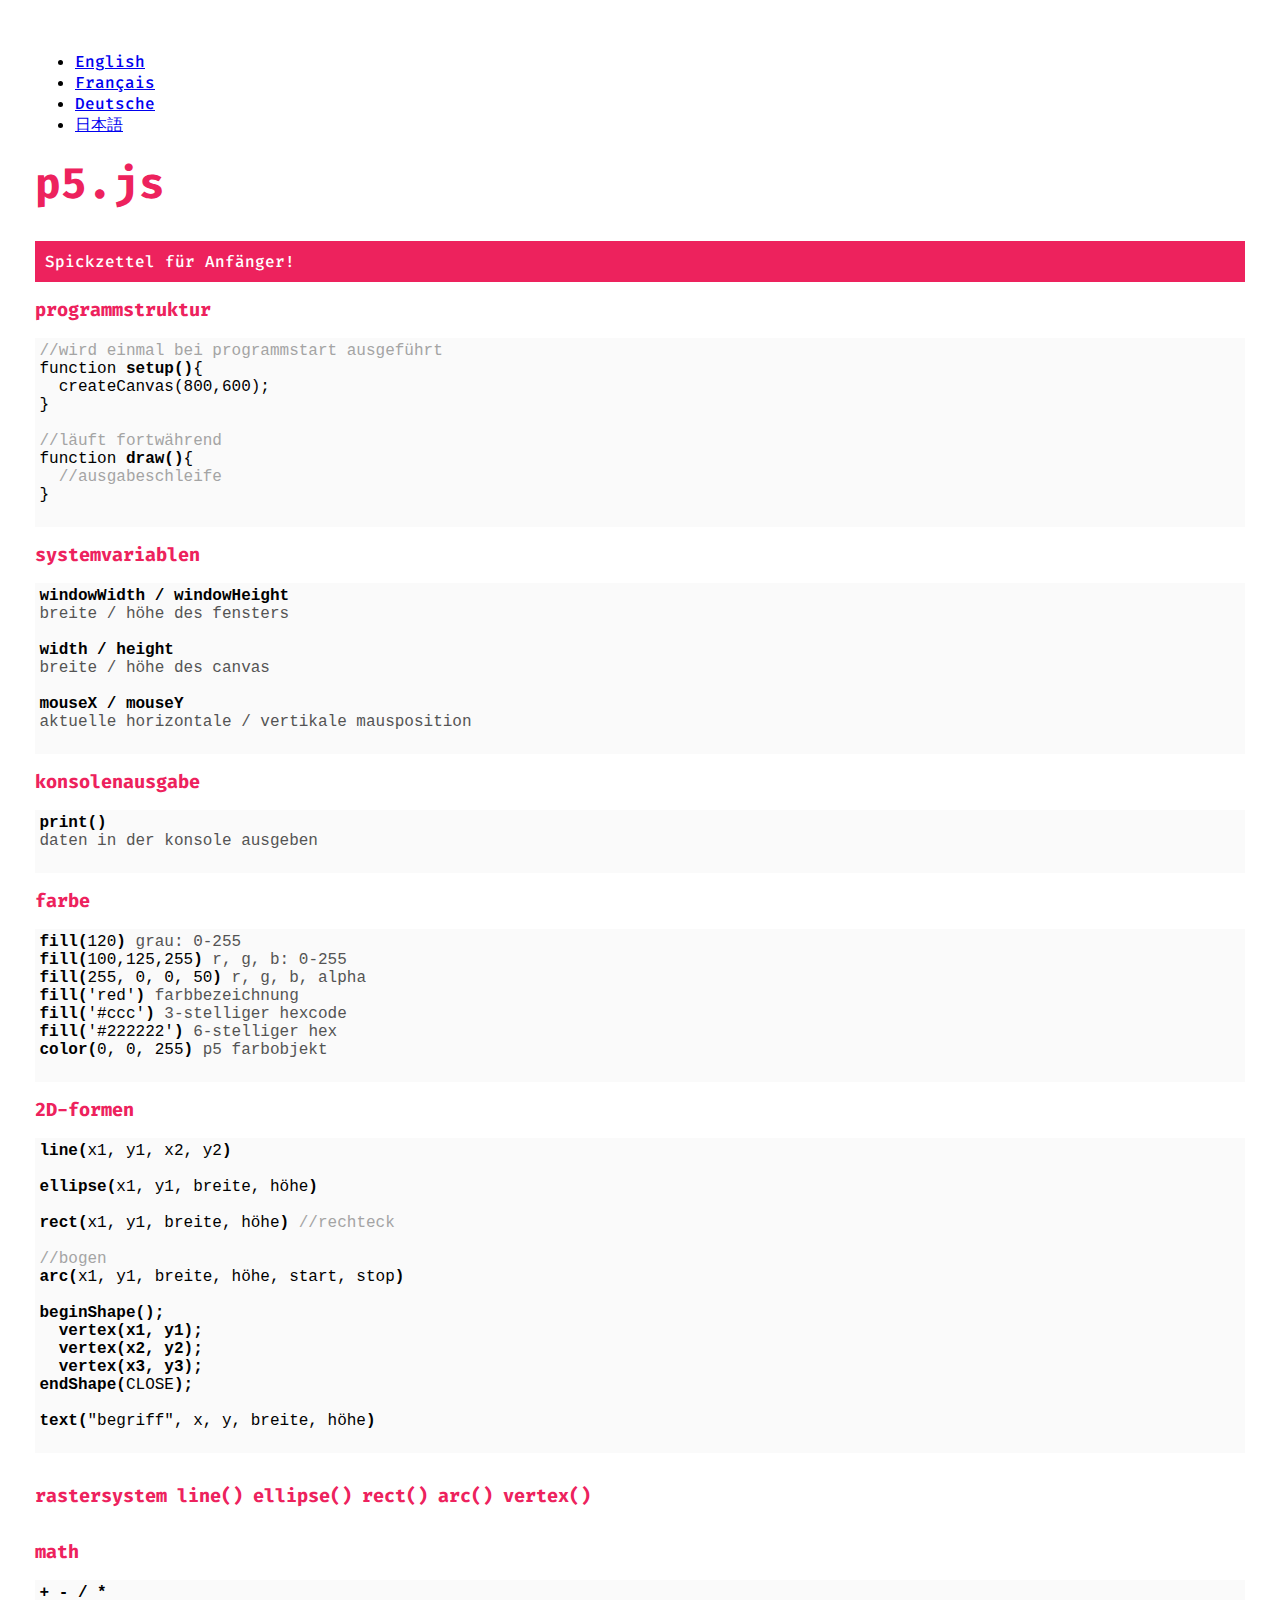
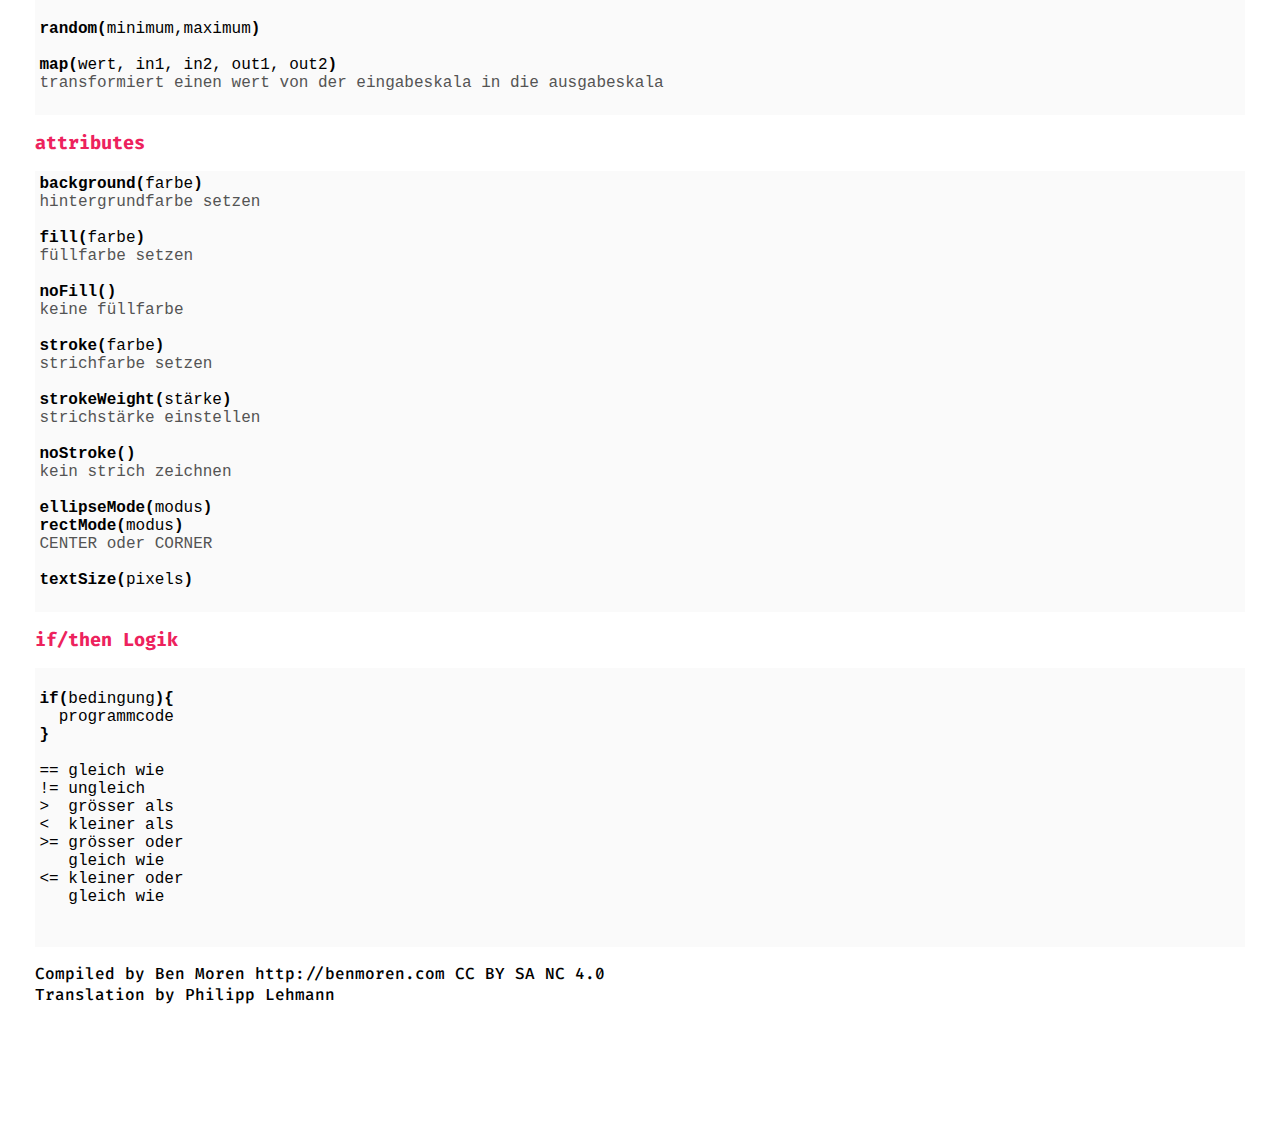
==== de.html @ 1f4839c2 "Add Japanese translation" ====
<!DOCTYPE html>
<html>
<head>
	<title>p5.js Cheat Sheet</title>
	<meta http-equiv="pragma" content="no-cache" />
	<meta http-equiv="cache-control" content="no-cache" />

	<link rel="stylesheet" type="text/css" href="./style.css" media="all">

	<script src="./assets/js/p5.min.js"></script>
	<script src="./assets/js/p5.dom.min.js"></script>
</head>
<body>
	<header id="page-header">
		<ul id="language-selection">
			<li><a href="index.html">English</a></li>
			<li><a href="fr.html">Français</a></li>
			<li><a href="de.html">Deutsche</a></li>
			<li><a href="ja.html">日本語</a></li>
		</ul>
	</header>

	<article id="cheat-sheet">
		<div class="column">
			<header>
				<h1 id="title">p5.js</h1>
				<p id="subtitle"> Spickzettel für Anfänger!</p>
			</header>

			<section>
				<h1>programmstruktur</h1>
				<pre>
<span class="code-comments">//wird einmal bei programmstart ausgeführt</span>
function <strong>setup()</strong>{
  createCanvas(800,600);
}

<span class="code-comments">//läuft fortwährend</span>
function <strong>draw()</strong>{
  <span class="code-comments">//ausgabeschleife</span>
}
				</pre>
			</section>

			<section>
				<h1>systemvariablen</h1>
				<pre>
<strong>windowWidth / windowHeight</strong>
<span class="descriptors">breite / höhe des fensters</span>

<strong>width / height</strong>
<span class="descriptors">breite / höhe des canvas</span>

<strong>mouseX / mouseY</strong>
<span class="descriptors">aktuelle horizontale / vertikale mausposition</span>
				</pre>
			</section>

			<section>
				<h1>konsolenausgabe</h1>
				<pre>
<strong>print()</strong>
<span class="descriptors">daten in der konsole ausgeben</span>
				</pre>
			</section>

			<section>
				<h1>farbe</h1>
				<pre>
<strong>fill(</strong>120<strong>)</strong> <span class="descriptors">grau: 0-255</span>
<strong>fill(</strong>100,125,255<strong>)</strong> <span class="descriptors">r, g, b: 0-255</span>
<strong>fill(</strong>255, 0, 0, 50<strong>)</strong> <span class="descriptors">r, g, b, alpha</span>
<strong>fill(</strong>'red'<strong>)</strong> <span class="descriptors">farbbezeichnung</span>
<strong>fill(</strong>'#ccc'<strong>)</strong> <span class="descriptors">3-stelliger hexcode</span>
<strong>fill(</strong>'#222222'<strong>)</strong> <span class="descriptors">6-stelliger hex</span>
<strong>color(</strong>0, 0, 255<strong>)</strong> <span class="descriptors">p5 farbobjekt</span>
				</pre>
			</section>
		</div>

		<div class="column">
			<section>
				<h1>2D-formen</h1>
				<pre>
<strong>line(</strong>x1, y1, x2, y2<strong>)</strong>

<strong>ellipse(</strong>x1, y1, breite, höhe<strong>)</strong>

<strong>rect(</strong>x1, y1, breite, höhe<strong>)</strong> <span class="code-comments">//rechteck</span>

<span class="code-comments">//bogen</span>
<strong>arc(</strong>x1, y1, breite, höhe, start, stop<strong>)</strong>

<strong>beginShape();</strong>
  <strong>vertex(x1, y1);</strong>
  <strong>vertex(x2, y2);</strong>
  <strong>vertex(x3, y3);</strong>
<strong>endShape(</strong>CLOSE<strong>);</strong>

<strong>text(</strong>"begriff", x, y, breite, höhe<strong>)</strong>
				</pre>

				<ul>
					<li class="canvas-container">
						<h2>rastersystem</h2>
						<div id="grid-canvas"></div>
					</li>
					<li class="canvas-container">
						<h2>line()</h2>
						<div id="line-canvas"></div>
					</li>
					<li class="canvas-container">
						<h2>ellipse()</h2>
						<div id="ellipse-canvas"></div>
					</li>
					<li class="canvas-container">
						<h2>rect()</h2>
						<div id="rect-canvas"></div>
					</li>
					<li class="canvas-container">
						<h2>arc()</h2>
						<div id="arc-canvas"></div>
					</li>
					<li class="canvas-container">
						<h2>vertex()</h2>
						<div id="vertex-canvas"></div>
					</li>
				</ul>
			</section>

			<section>
				<h1>math</h1>
				<pre>
<strong>+ - / *</strong>

<strong>random(</strong>minimum,maximum<strong>)</strong>

<strong>map(</strong>wert, in1, in2, out1, out2<strong>)</strong>
<span class="descriptors">transformiert einen wert von der eingabeskala in die ausgabeskala</span>
				</pre>
			</section>
		</div>

		<div class="column">
			<section>
				<h1>attributes</h1>
				<pre>
<strong>background(</strong>farbe<strong>)</strong>
<span class="descriptors">hintergrundfarbe setzen</span>

<strong>fill(</strong>farbe<strong>)</strong>
<span class="descriptors">füllfarbe setzen</span>

<strong>noFill()</strong>
<span class="descriptors">keine füllfarbe</span>

<strong>stroke(</strong>farbe<strong>)</strong>
<span class="descriptors">strichfarbe setzen</span>

<strong>strokeWeight(</strong>stärke<strong>)</strong>
<span class="descriptors">strichstärke einstellen</span>

<strong>noStroke()</strong>
<span class="descriptors">kein strich zeichnen</span>

<strong>ellipseMode(</strong>modus<strong>)</strong>
<strong>rectMode(</strong>modus<strong>)</strong>
<span class="descriptors">CENTER oder CORNER</span>

<strong>textSize(</strong>pixels<strong>)</strong>
				</pre>
			</section>

			<section>
				<h1>if/then Logik</h1>
				<pre>

<strong>if(</strong>bedingung<strong>){</strong>
  programmcode
<strong>}</strong>

== gleich wie
!= ungleich
>  grösser als
<  kleiner als
>= grösser oder
   gleich wie
<= kleiner oder
   gleich wie

				</pre>
				<div id="ifelse-canvas"></div>
			</section>
		</div>
	</article>

	<footer>
		Compiled by Ben Moren http://benmoren.com CC BY SA NC 4.0<br/>
		Translation by Philipp Lehmann
	</footer>
	<script src="./de-main.js"></script>
</body>
</html>
---- style.css ----
@font-face{
	font-family: "Fira Code";
	font-weight: normal;
	src: url("/fonts/FiraCode-Regular.otf") format("truetype");
}

@font-face{
	font-family: "Fira Code";
	font-weight: light;
	src: url("/fonts/FiraCode-Light.otf") format("truetype");
}

@font-face{
	font-family: "Fira Code";
	font-weight: medium;
	src: url("/fonts/FiraCode-Medium.otf") format("truetype");
}

@font-face{
	font-family: "Fira Code";
	font-weight: bold;
	src: url("/fonts/FiraCode-Bold.otf") format("truetype");
}

*{
	color-adjust: exact;
	-webkit-print-color-adjust: exact;
}

body{
	padding: 35px;
	margin: 0;
	font-family: "Fira Code", monospace;
	font-size: 12pt;
}

h1, h2{
	color: #ed225d;
	font-size: 14pt;
}

#cheat-sheet{

}

#cheat-sheet pre{
	padding: 4.5px;
	background: #fafafa;
	white-space: pre-wrap;
}

#cheat-sheet pre .code-comments{
	color: #a4a4a4;
}

#cheat-sheet pre .descriptors{
	color: #545454;
}

#cheat-sheet #title{
	margin-top: 20px;
	font-size: 32pt;
}

#cheat-sheet #subtitle{
	padding: 10px;
	color: white;
	background: #ed225d;
}

#cheat-sheet ul{
	padding: 0;
	list-style: none;
}

#cheat-sheet .canvas-container{
	display: inline-block;
}

@media screen and (max-width: 375px){
	body{
		padding: 20px;
		font-size: 11pt;
	}

	h1, h2{
		font-size: 10pt;
	}
}

@media print{
	@page{
		size: landscape;
		margin: 0;
	}

	body{
		font-size: 9.5pt;
		padding-top: 25px;
		padding-bottom: 0;
	}

	h1, h2{
		margin: 0px;
	}

	h2{
		font-size: 9.5pt;
	}

	#cheat-sheet{
		display: flex;
		justify-content: space-between;
	}

	#cheat-sheet .column{
		width: 31%;
		/*display: inline-block;*/
	}

	#cheat-sheet .canvas-container{
		width: 31%;
	}

	#cheat-sheet .canvas-container .p5Canvas{
		width: 10vw !important;
		height: 10vw !important;
	}

	#cheat-sheet pre{
		margin-top: 0;
		margin-bottom: 5px;
	}

	#cheat-sheet #title{
		display: inline-block;
		margin-top: 0;
		padding-top: 0;
	}

	#cheat-sheet #subtitle{
		display: inline-block;
		margin-left: 10px;
		width: 120px;
	}

	#cheat-sheet #ifelse-canvas{
		position: absolute;
		bottom: 150px;
		right: 35px;
	}

	#cheat-sheet #ifelse-canvas canvas{
		width: 170px !important;
		height: 194px !important;
	}
}
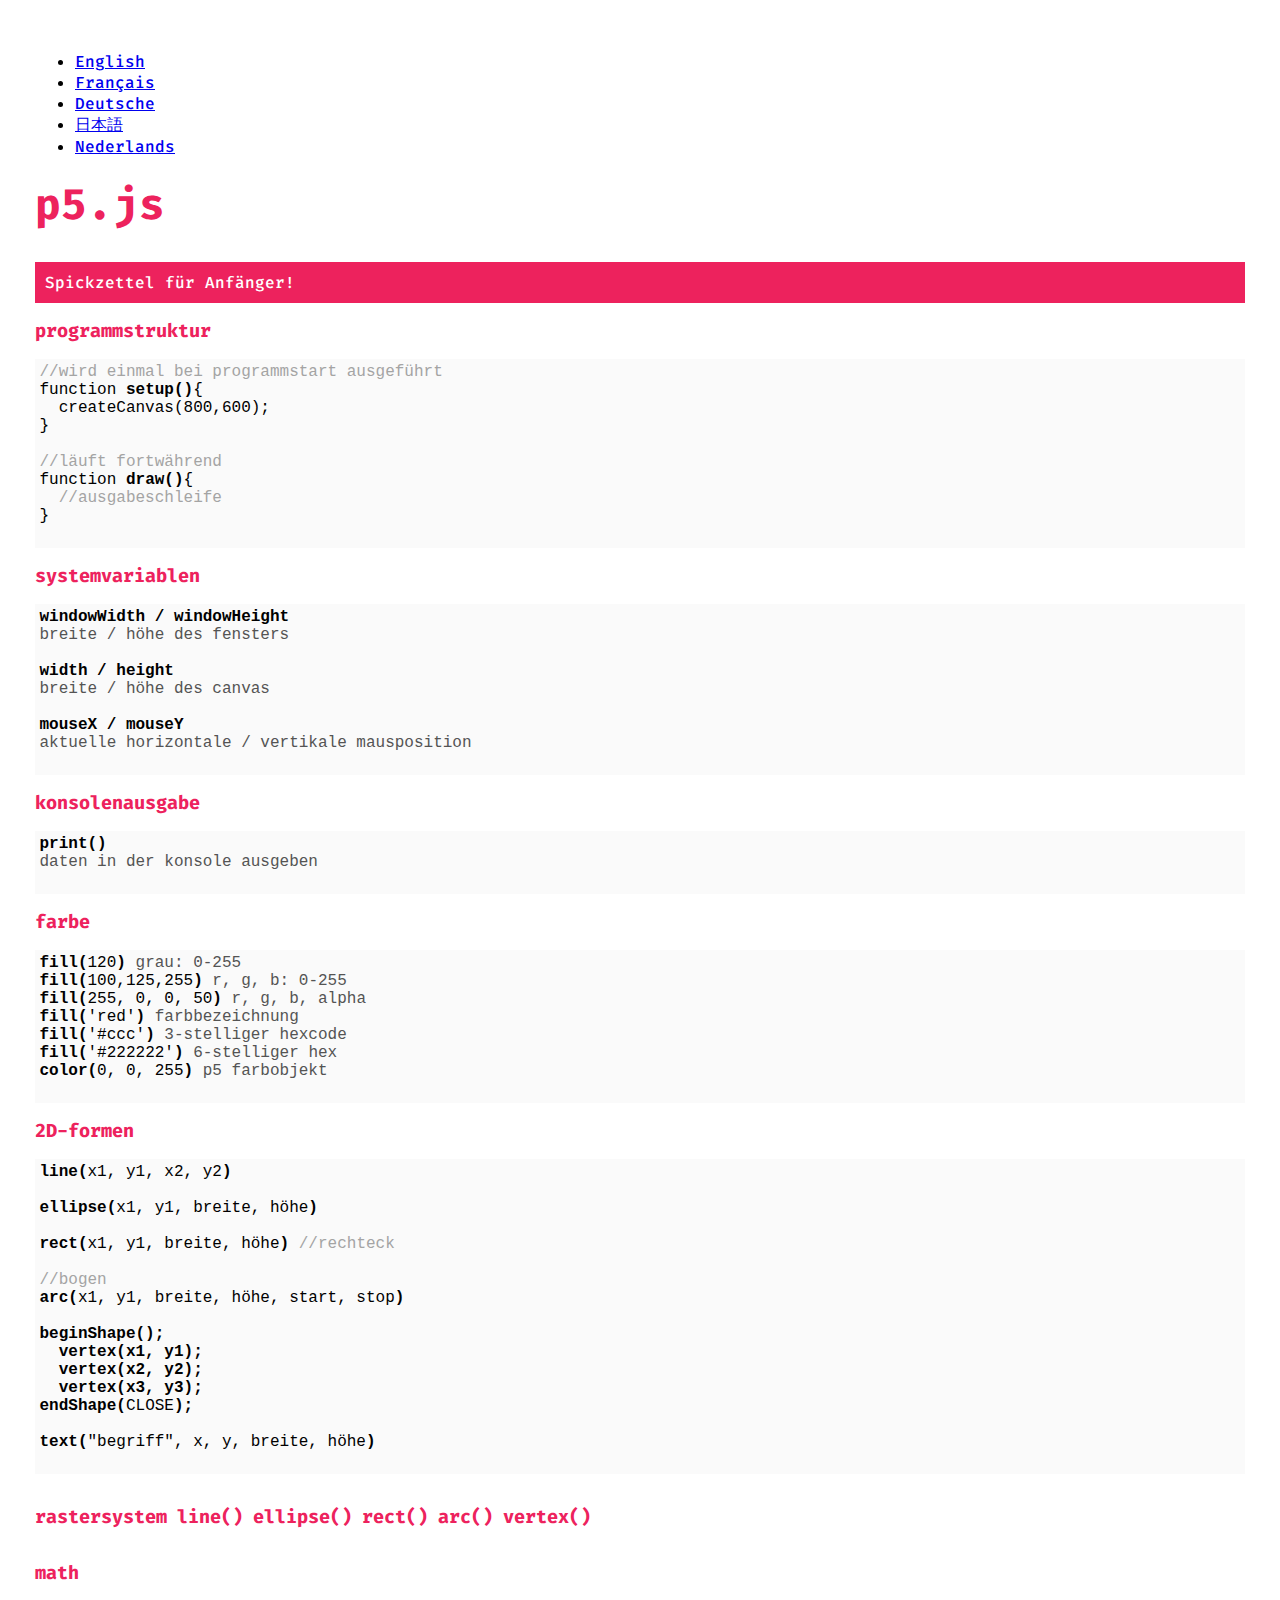
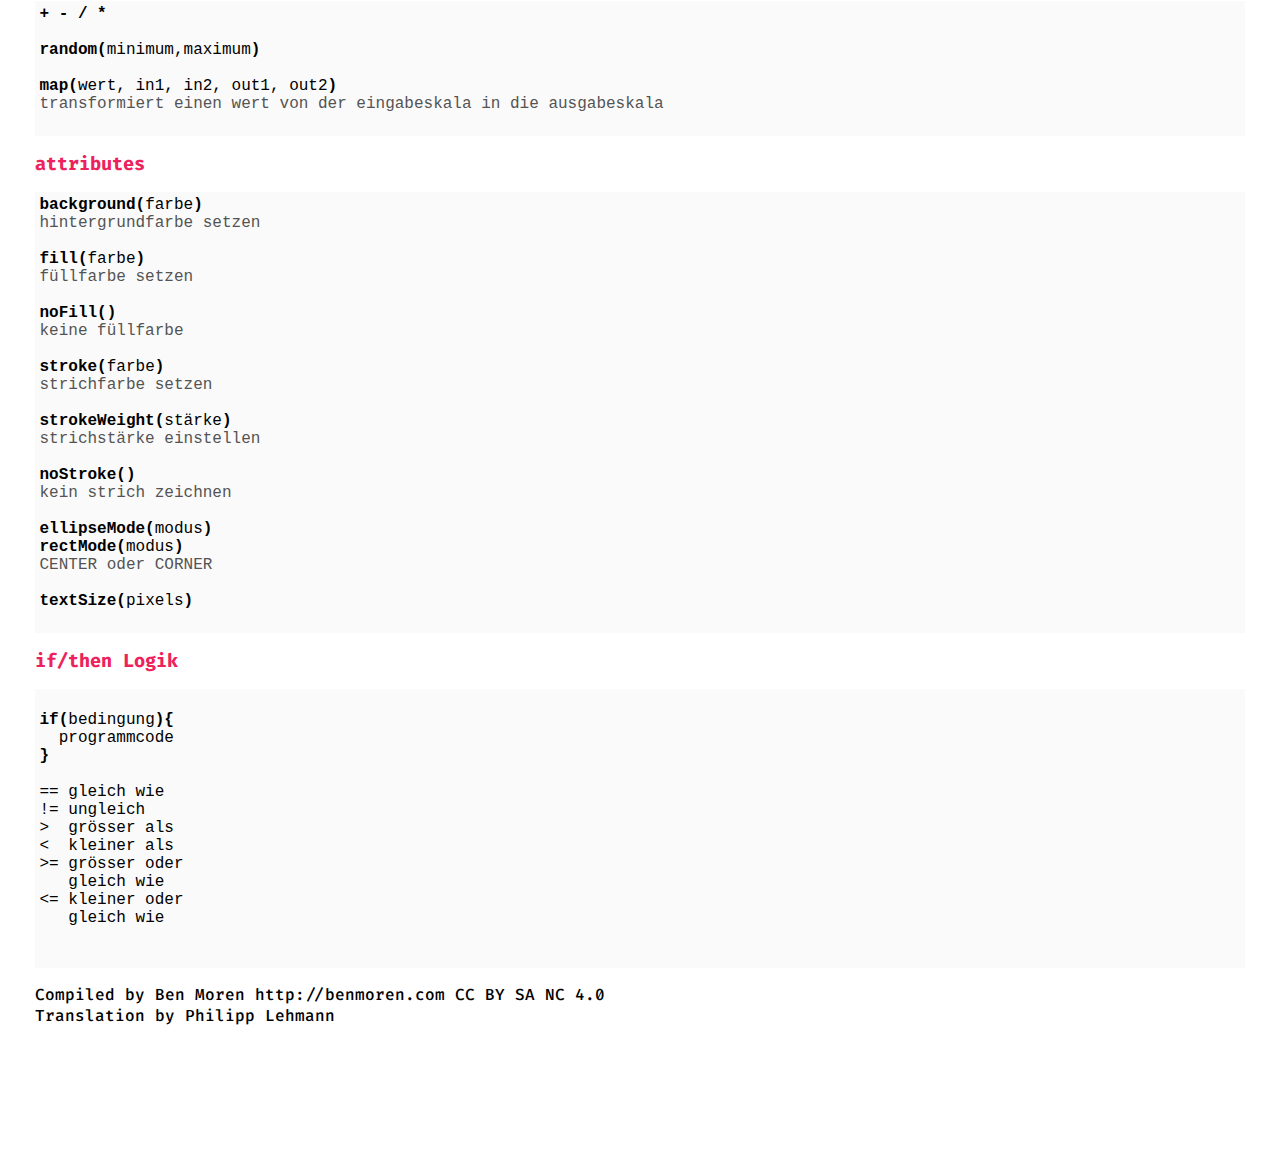
==== commit 2ed88f5e: "added dutch translation" ====
--- a/de.html
+++ b/de.html
@@ -17,6 +17,7 @@
 			<li><a href="fr.html">Français</a></li>
 			<li><a href="de.html">Deutsche</a></li>
 			<li><a href="ja.html">日本語</a></li>
+			<li><a href="nl.html">Nederlands</a></li>
 		</ul>
 	</header>
 
